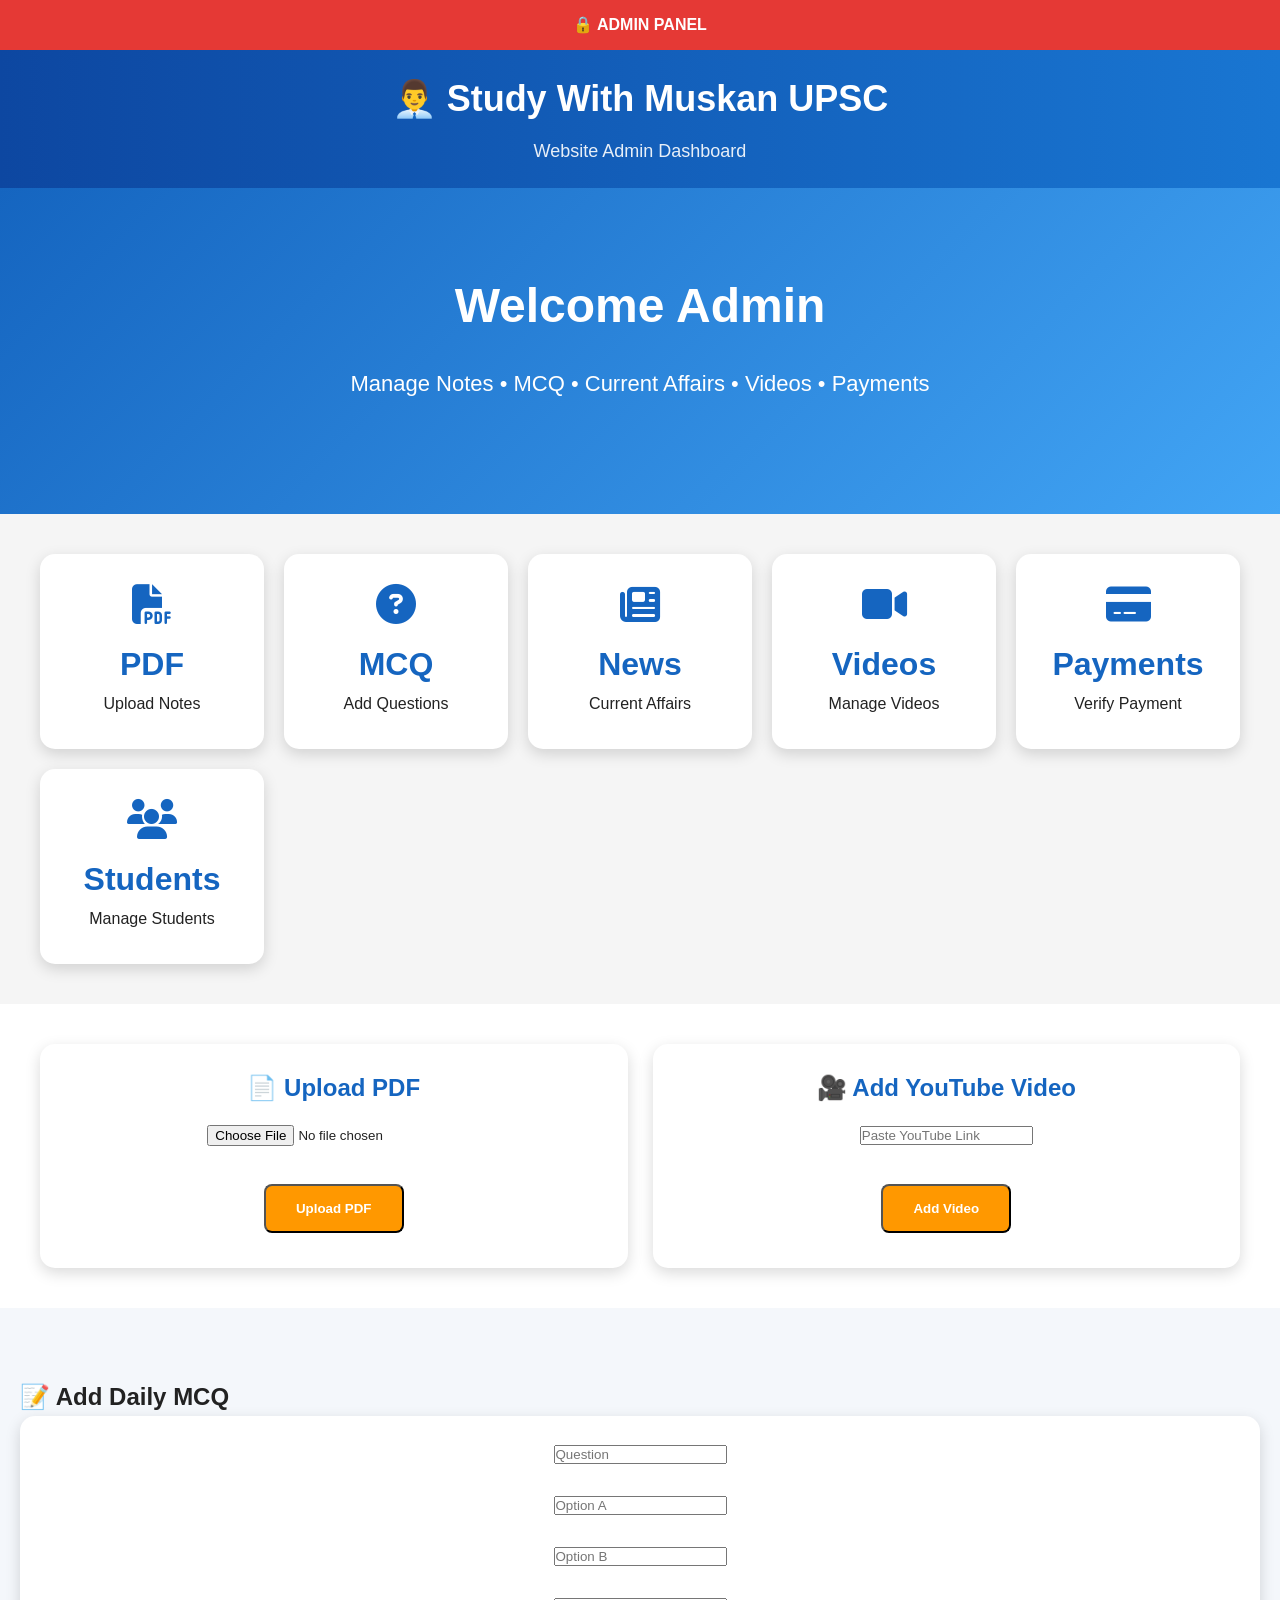
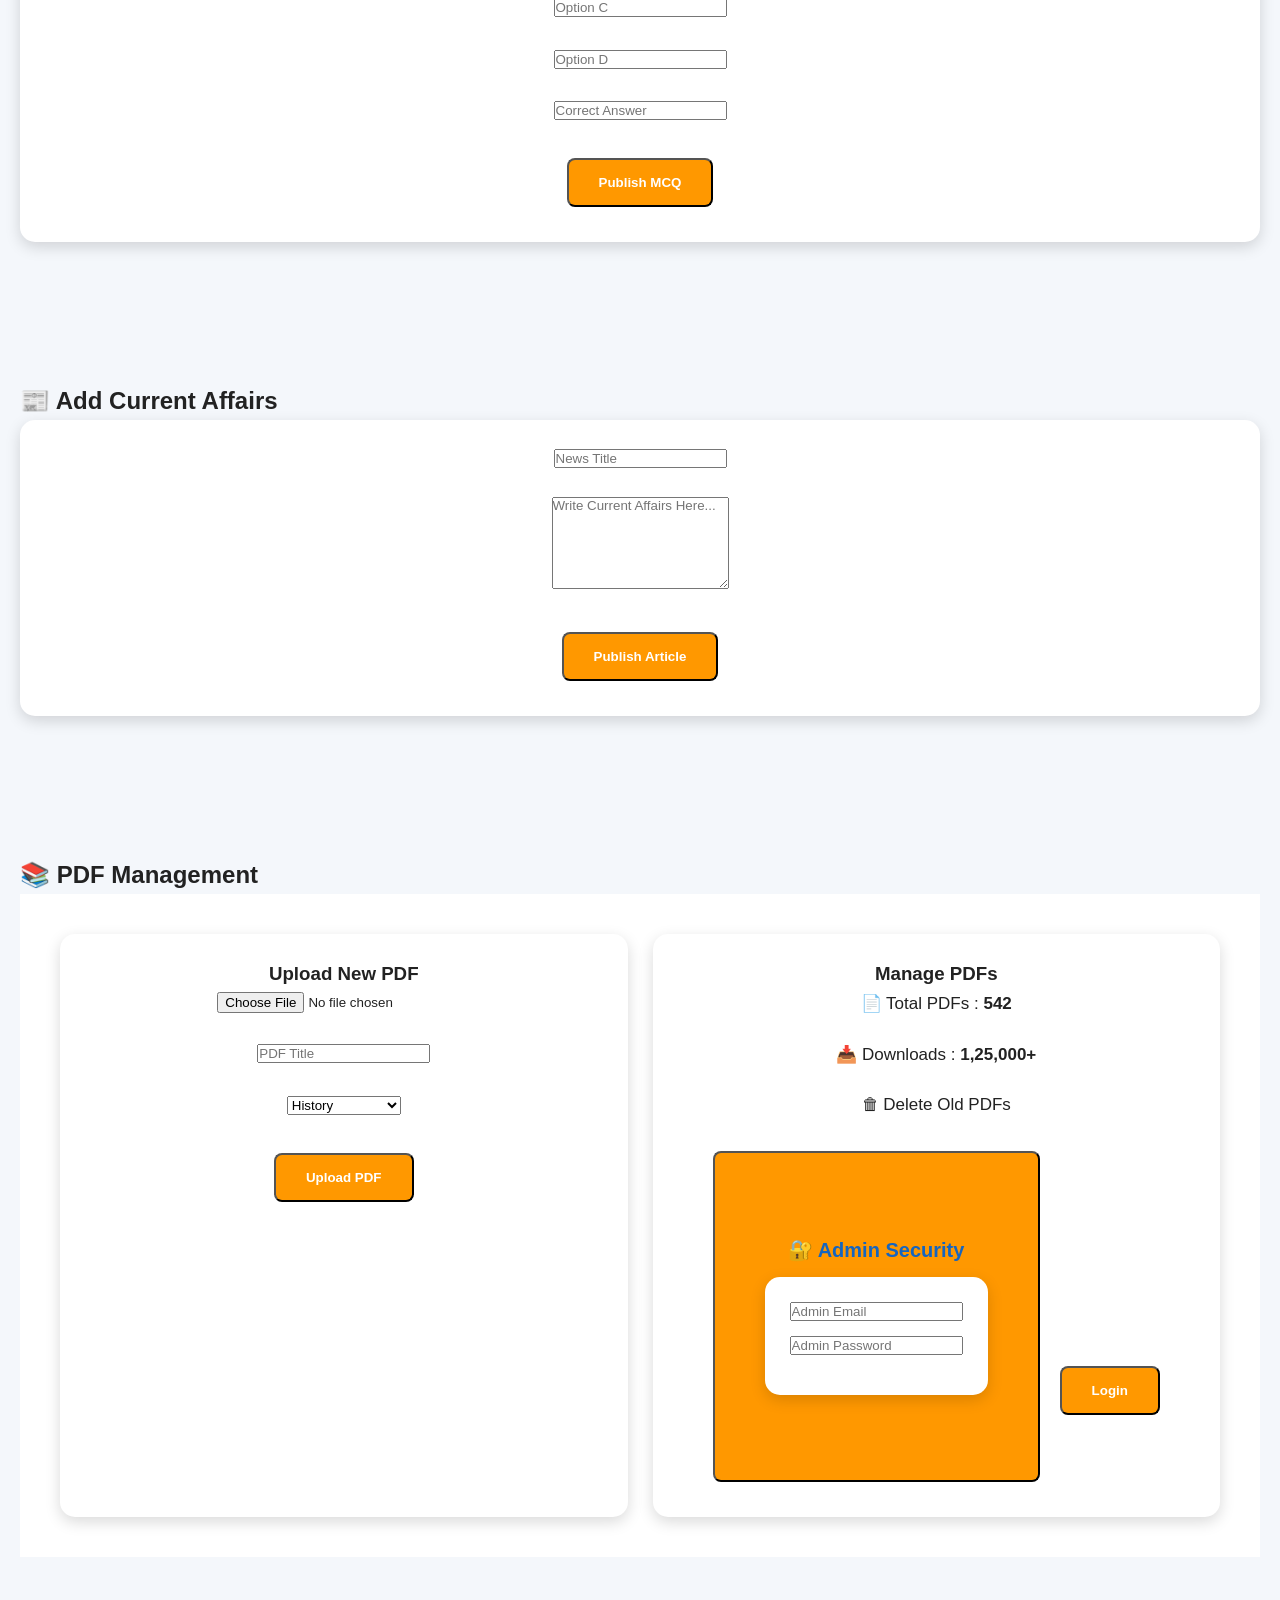
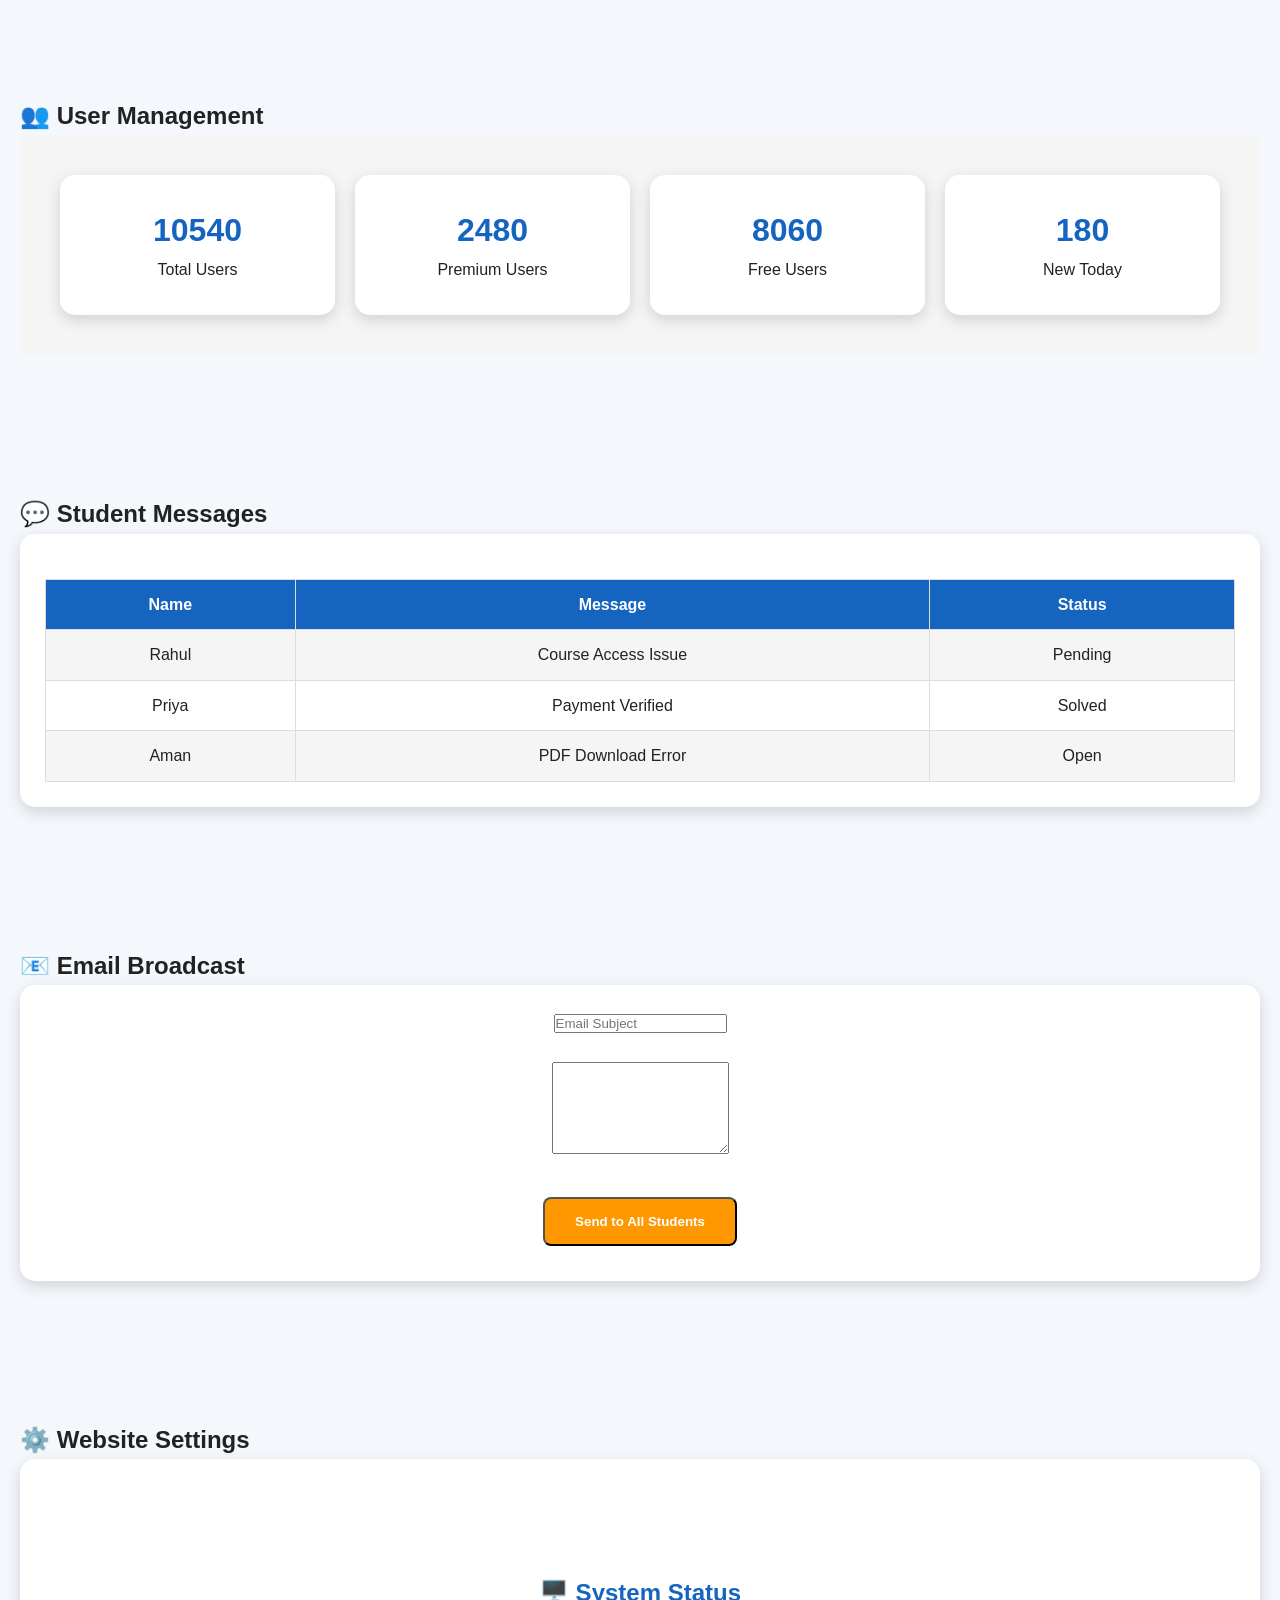
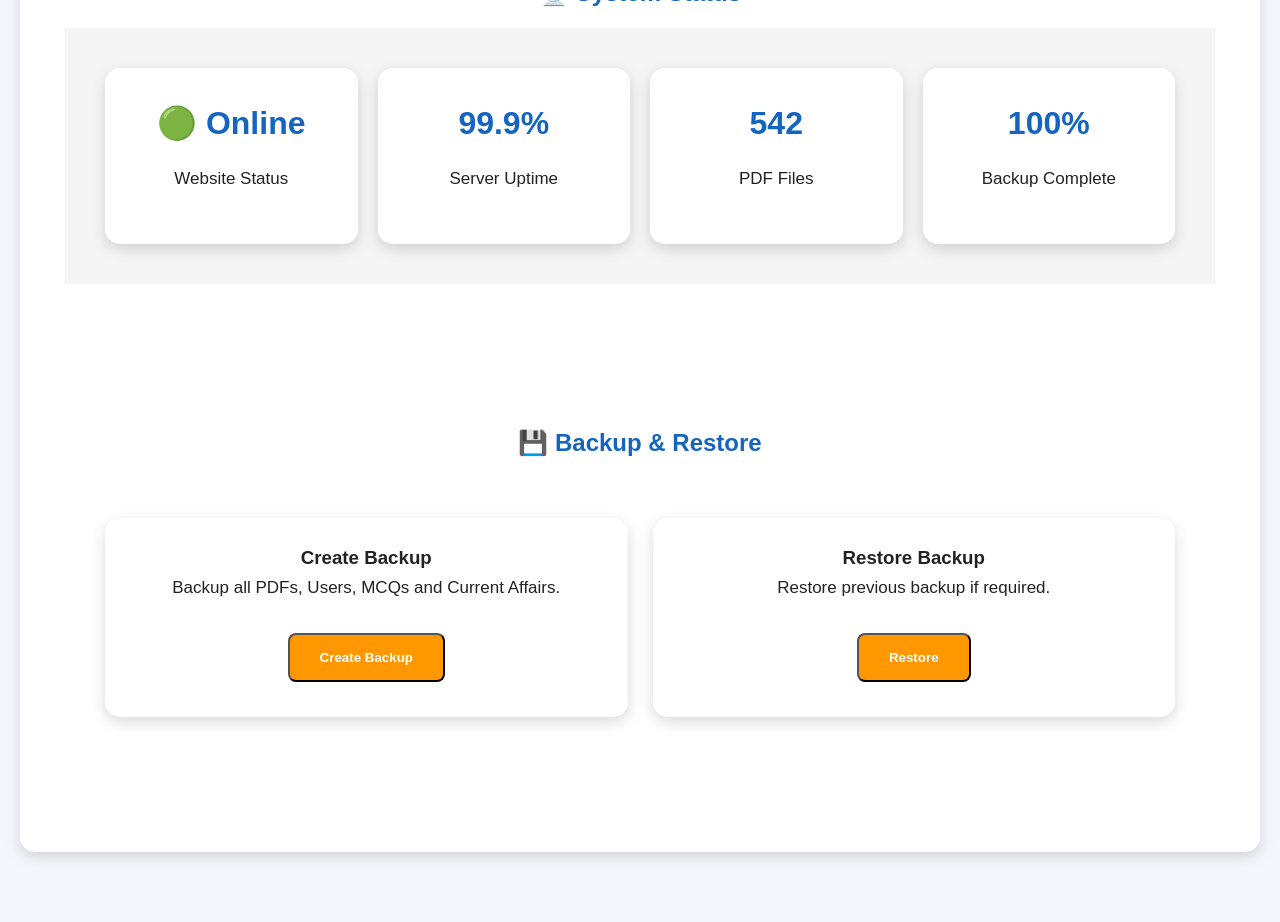
==== admin.html @ 0f6d8dc6 "Create admin.html" ====
<!DOCTYPE html>
<html lang="hi">

<head>

<meta charset="UTF-8">

<meta name="viewport" content="width=device-width, initial-scale=1.0">

<title>Admin Panel | Study With Muskan UPSC</title>

<link rel="stylesheet" href="style.css">

<link rel="stylesheet"
href="https://cdnjs.cloudflare.com/ajax/libs/font-awesome/6.5.2/css/all.min.css">

</head>

<body>

<div class="topbar">

🔒 ADMIN PANEL

</div>

<header class="header">

<div class="logo">

<h1>👨‍💼 Study With Muskan UPSC</h1>

<p>Website Admin Dashboard</p>

</div>

</header>

<section class="hero">

<h1>Welcome Admin</h1>

<p>

Manage Notes • MCQ • Current Affairs • Videos • Payments

</p>

</section>

<section class="dashboard">

<div class="box">

<i class="fa-solid fa-file-pdf"></i>

<h2>PDF</h2>

<p>Upload Notes</p>

</div>

<div class="box">

<i class="fa-solid fa-circle-question"></i>

<h2>MCQ</h2>

<p>Add Questions</p>

</div>

<div class="box">

<i class="fa-solid fa-newspaper"></i>

<h2>News</h2>

<p>Current Affairs</p>

</div>

<div class="box">

<i class="fa-solid fa-video"></i>

<h2>Videos</h2>

<p>Manage Videos</p>

</div>

<div class="box">

<i class="fa-solid fa-credit-card"></i>

<h2>Payments</h2>

<p>Verify Payment</p>

</div>

<div class="box">

<i class="fa-solid fa-users"></i>

<h2>Students</h2>

<p>Manage Students</p>

</div>

</section>

<section class="cards">

<div class="card">

<h2>📄 Upload PDF</h2>

<input type="file">

<br><br>

<button class="btn">

Upload PDF

</button>

</div>

<div class="card">

<h2>🎥 Add YouTube Video</h2>

<input
type="text"
placeholder="Paste YouTube Link">

<br><br>

<button class="btn">

Add Video

</button>

</div>

</section><section class="admin-tools">

<h2>📝 Add Daily MCQ</h2>

<div class="card">

<input type="text" placeholder="Question"><br><br>

<input type="text" placeholder="Option A"><br><br>

<input type="text" placeholder="Option B"><br><br>

<input type="text" placeholder="Option C"><br><br>

<input type="text" placeholder="Option D"><br><br>

<input type="text" placeholder="Correct Answer"><br><br>

<button class="btn">

Publish MCQ

</button>

</div>

</section>

<section class="admin-current-affairs">

<h2>📰 Add Current Affairs</h2>

<div class="card">

<input type="text" placeholder="News Title"><br><br>

<textarea rows="6" placeholder="Write Current Affairs Here..."></textarea><br><br>

<button class="btn">

Publish Article

</button>

</div>

</section>

<section class="<section class="pdf-management">

<h2>📚 PDF Management</h2>

<div class="cards">

<div class="card">

<h3>Upload New PDF</h3>

<input type="file" accept=".pdf">

<br><br>

<input type="text" placeholder="PDF Title">

<br><br>

<select>

<option>History</option>

<option>Geography</option>

<option>Polity</option>

<option>Economy</option>

<option>Environment</option>

<option>Science & Tech</option>

<option>Current Affairs</option>

</select>

<br><br>

<button class="btn">

Upload PDF

</button>

</div>

<div class="card">

<h3>Manage PDFs</h3>

<p>📄 Total PDFs : <b>542</b></p>

<p>📥 Downloads : <b>1,25,000+</b></p>

<p>🗑 Delete Old PDFs</p>

<button class="btn"><section class="admin-login">

<h2>🔐 Admin Security</h2>

<div class="card">

<input
type="email"
placeholder="Admin Email">

<br><br>

<input
type="password"
placeholder="Admin Password">

<br><br>

<button class="btn">

Login

</button>

</div>

</section>

<section class="user-management">

<h2>👥 User Management</h2>

<div class="dashboard">

<div class="box">

<h2>10540</h2>

<p>Total Users</p>

</div>

<div class="box">

<h2>2480</h2>

<p>Premium Users</p>

</div>

<div class="box">

<h2>8060</h2>

<p>Free Users</p>

</div>

<div class="box">

<h2>180</h2>

<p>New Today</p>

</div>

</div>

</section>

<section class="student-messages">

<h2>💬 Student Messages</h2>

<div class="card">

<table>

<tr>

<th>Name</th>

<th>Message</th>

<th>Status</th>

</tr>

<tr>

<td>Rahul</td>

<td>Course Access Issue</td>

<td>Pending</td>

</tr>

<tr>

<td>Priya</td>

<td>Payment Verified</td>

<td>Solved</td>

</tr>

<tr>

<td>Aman</td>

<td>PDF Download Error</td>

<td>Open</td>

</tr>

</table>

</div>

</section>

<section class="email-broadcast">

<h2>📧 Email Broadcast</h2>

<div class="card">

<input
type="text"
placeholder="Email Subject">

<br><br>

<textarea
rows="6"
placeholder="Write Email Here...">

</textarea>

<br><br>

<button class="btn">

Send to All Students

</button>

</div>

</section>

<section class="website-settings">

<h2>⚙️ Website Settings</h2>

<div class="card">

<p><section class="system-status">

<h2>🖥️ System Status</h2>

<div class="dashboard">

<div class="box">
<h2>🟢 Online</h2>
<p>Website Status</p>
</div>

<div class="box">
<h2>99.9%</h2>
<p>Server Uptime</p>
</div>

<div class="box">
<h2>542</h2>
<p>PDF Files</p>
</div>

<div class="box">
<h2>100%</h2>
<p>Backup Complete</p>
</div>

</div>

</section>

<section class="backup-system">

<h2>💾 Backup & Restore</h2>

<div class="cards">

<div class="card">

<h3>Create Backup</h3>

<p>Backup all PDFs, Users, MCQs and Current Affairs.</p>

<button class="btn">

Create Backup

</button>

</div>

<div class="card">

<h3>Restore Backup</h3>

<p>Restore previous backup if required.</p>

<button class="btn">

Restore

</button>

</div>

</div>

</section>

<section class="admin
---- style.css ----
*{
margin:0;
padding:0;
box-sizing:border-box;
font-family:Arial,sans-serif;
scroll-behavior:smooth;
}

body{
background:#f4f7fb;
color:#222;
line-height:1.6;
}

.topbar{
background:#e53935;
color:#fff;
padding:12px;
text-align:center;
font-weight:bold;
font-size:16px;
}

.header{
background:linear-gradient(90deg,#0d47a1,#1976d2);
padding:20px;
text-align:center;
color:white;
position:sticky;
top:0;
z-index:1000;
}

.logo h1{
font-size:36px;
margin-bottom:8px;
}

.logo p{
font-size:18px;
opacity:.9;
}

nav{
margin-top:20px;
}

nav a{
display:inline-block;
margin:6px;
padding:10px 18px;
text-decoration:none;
background:white;
color:#1565c0;
border-radius:8px;
font-weight:bold;
transition:.3s;
}

nav a:hover{
background:#ff9800;
color:white;
}

.search-box{
margin:20px auto;
display:flex;
justify-content:center;
}

.search-box input{
width:60%;
padding:12px;
border:2px solid #1565c0;
border-radius:8px 0 0 8px;
font-size:16px;
}

.search-box button{
padding:12px 20px;
border:none;
background:#1565c0;
color:white;
border-radius:0 8px 8px 0;
cursor:pointer;
}

#darkBtn{
margin-top:15px;
padding:12px 25px;
background:#ff9800;
color:white;
border:none;
border-radius:8px;
cursor:pointer;
font-size:16px;
}.hero{
background:linear-gradient(135deg,#1565c0,#42a5f5);
color:white;
text-align:center;
padding:80px 20px;
}

.hero h1{
font-size:48px;
margin-bottom:20px;
}

.hero p{
font-size:22px;
margin-bottom:30px;
}

.btn,
.btn2{
display:inline-block;
padding:15px 30px;
margin:10px;
text-decoration:none;
border-radius:8px;
font-weight:bold;
transition:.3s;
}

.btn{
background:#ff9800;
color:white;
}

.btn:hover{
background:#f57c00;
transform:scale(1.05);
}

.btn2{
background:white;
color:#1565c0;
}

.btn2:hover{
background:#eeeeee;
transform:scale(1.05);
}

.dashboard{
display:grid;
grid-template-columns:repeat(auto-fit,minmax(220px,1fr));
gap:20px;
padding:40px;
background:#f5f5f5;
}

.box{
background:white;
padding:30px;
text-align:center;
border-radius:15px;
box-shadow:0 5px 15px rgba(0,0,0,.15);
transition:.3s;
}

.box:hover{
transform:translateY(-8px);
}

.box i{
font-size:40px;
color:#1565c0;
margin-bottom:15px;
}

.box h2{
font-size:32px;
color:#1565c0;
}.cards{
display:grid;
grid-template-columns:repeat(auto-fit,minmax(280px,1fr));
gap:25px;
padding:40px;
background:#ffffff;
}

.card{
background:white;
padding:25px;
text-align:center;
border-radius:15px;
box-shadow:0 5px 15px rgba(0,0,0,.15);
transition:.3s;
}

.card:hover{
transform:translateY(-10px);
box-shadow:0 10px 25px rgba(0,0,0,.25);
}

.card i{
font-size:50px;
color:#1565c0;
margin-bottom:15px;
}

.card h2{
margin-bottom:15px;
color:#1565c0;
}

.card p{
margin-bottom:20px;
font-size:17px;
}

.card-btn{
display:inline-block;
padding:12px 25px;
background:#1565c0;
color:white;
text-decoration:none;
border-radius:8px;
font-weight:bold;
transition:.3s;
}

.card-btn:hover{
background:#ff9800;
}

.live-section,
.updates,
.study-plan{
padding:50px 20px;
text-align:center;
}

.live-card{
max-width:900px;
margin:auto;
background:white;
padding:20px;
border-radius:15px;
box-shadow:0 5px 15px rgba(0,0,0,.15);
}

.update{
background:white;
margin:15px auto;
padding:20px;
max-width:800px;
border-left:6px solid #1565c0;
border-radius:10px;
box-shadow:0 3px 10px rgba(0,0,0,.1);
}.pdf-library,
.reviews,
.counter,
.premium,
.payment,
.telegram,
.whatsapp,
.newsletter{
padding:60px 20px;
text-align:center;
background:#f8f9fa;
}

.pdf-card,
.review-card,
.premium-card{
background:#fff;
padding:25px;
margin:20px auto;
max-width:420px;
border-radius:15px;
box-shadow:0 5px 15px rgba(0,0,0,.15);
transition:.3s;
}

.pdf-card:hover,
.review-card:hover,
.premium-card:hover{
transform:translateY(-8px);
}

.count-box{
display:inline-block;
width:220px;
margin:15px;
padding:25px;
background:#1565c0;
color:#fff;
border-radius:15px;
}

.count-box h2{
font-size:36px;
margin-bottom:10px;
}

.newsletter input{
width:70%;
max-width:500px;
padding:15px;
border:2px solid #1565c0;
border-radius:8px;
margin:15px 0;
font-size:16px;
}

.newsletter button{
padding:15px 30px;
background:#1565c0;
color:#fff;
border:none;
border-radius:8px;
cursor:pointer;
font-size:18px;
}

.payment img{
border-radius:12px;
box-shadow:0 5px 15px rgba(0,0,0,.2);
margin:20px 0;
}

.telegram .btn,
.whatsapp .btn{
margin-top:20px;
}.featured-videos,
.toppers,
.faq,
.calendar,
.progress,
.achievements,
.notice-board,
.latest-news,
.app-download,
.social-media{
padding:60px 20px;
text-align:center;
background:#ffffff;
}

.video-grid{
display:grid;
grid-template-columns:repeat(auto-fit,minmax(280px,1fr));
gap:20px;
margin-top:30px;
}

.video-card,
.topper-card,
.news-card,
.achievement-card{
background:#fff;
padding:25px;
border-radius:15px;
box-shadow:0 5px 15px rgba(0,0,0,.15);
transition:.3s;
}

.video-card:hover,
.topper-card:hover,
.news-card:hover,
.achievement-card:hover{
transform:translateY(-8px);
}

.faq details{
max-width:800px;
margin:15px auto;
padding:15px;
background:#fff;
border-radius:10px;
box-shadow:0 3px 10px rgba(0,0,0,.1);
text-align:left;
}

.calendar ul{
max-width:700px;
margin:auto;
text-align:left;
}

.calendar li{
margin:12px 0;
font-size:18px;
}

progress{
width:100%;
height:20px;
margin-bottom:20px;
}

.social-media a{
display:inline-block;
margin:10px;
padding:12px 20px;
background:#1565c0;
color:white;
text-decoration:none;
border-radius:8px;
transition:.3s;
}

.social-media a:hover{
background:#ff9800;
}.admin-preview,
.chat-support,
.back-top,
.notification,
.countdown,
.visitor-counter,
.quote,
.download-app,
.social{
padding:60px 20px;
text-align:center;
background:#f5f7fb;
}

.admin-card{
max-width:600px;
margin:auto;
background:#fff;
padding:30px;
border-radius:15px;
box-shadow:0 5px 15px rgba(0,0,0,.15);
}

.admin-card p{
padding:10px 0;
font-size:18px;
}

.footer{
background:#0d47a1;
color:#fff;
padding:50px 20px;
margin-top:40px;
}

.footer-box{
margin:20px;
display:inline-block;
vertical-align:top;
min-width:250px;
}

.footer a{
color:#fff;
text-decoration:none;
line-height:2;
}

.footer a:hover{
color:#ffeb3b;
}

.footer hr{
margin:30px 0;
border:1px solid rgba(255,255,255,.2);
}

.visitor-counter h1{
font-size:60px;
color:#1565c0;
}

blockquote{
font-size:24px;
font-style:italic;
max-width:900px;
margin:auto;
color:#444;
}

.social a{
display:inline-block;
margin:10px;
padding:12px 20px;
background:#1565c0;
color:white;
border-radius:8px;
text-decoration:none;
transition:.3s;
}

.social a:hover{
background:#ff9800;
}/* ===== Mobile Responsive ===== */

@media(max-width:992px){

nav{
display:flex;
flex-wrap:wrap;
justify-content:center;
}

.search-box input{
width:90%;
}

.hero h1{
font-size:36px;
}

.hero p{
font-size:18px;
}

.dashboard{
grid-template-columns:repeat(2,1fr);
}

.cards{
grid-template-columns:repeat(2,1fr);
}

.video-grid{
grid-template-columns:repeat(2,1fr);
}

}

@media(max-width:768px){

.logo h1{
font-size:28px;
}

.logo p{
font-size:15px;
}

nav a{
display:block;
margin:8px auto;
width:90%;
}

.search-box{
display:block;
}

.search-box input{
width:100%;
margin-bottom:10px;
}

.search-box button{
width:100%;
border-radius:8px;
}

.hero{
padding:60px 15px;
}

.hero h1{
font-size:30px;
}

.hero p{
font-size:17px;
}

.dashboard,
.cards,
.video-grid{
grid-template-columns:1fr;
}

.box,
.card,
.pdf-card,
.review-card,
.premium-card{
width:100%;
}

.footer-box{
display:block;
margin:25px auto;
text-align:center;
}

iframe{
height:250px;
}

}

@media(max-width:480px){

.topbar{
font-size:13px;
}

.hero h1{
font-size:24px;
}

.hero p{
font-size:15px;
}

.btn,
.btn2,
.card-btn{
width:100%;
margin-top:10px;
}

.count-box{
width:100%;
}

.newsletter input{
width:100%;
}

}/* ===== Animation ===== */

@keyframes fadeIn{
0%{
opacity:0;
transform:translateY(30px);
}
100%{
opacity:1;
transform:translateY(0);
}
}

.hero,
.card,
.box,
.pdf-card,
.review-card,
.video-card,
.topper-card,
.news-card,
.premium-card{
animation:fadeIn 1s ease;
}

.card:hover,
.box:hover,
.pdf-card:hover,
.review-card:hover,
.video-card:hover,
.topper-card:hover,
.news-card:hover,
.premium-card:hover{
transform:translateY(-10px) scale(1.03);
transition:.3s;
}

/* Scroll Bar */

::-webkit-scrollbar{
width:10px;
}

::-webkit-scrollbar-track{
background:#f1f1f1;
}

::-webkit-scrollbar-thumb{
background:#1565c0;
border-radius:10px;
}

::-webkit-scrollbar-thumb:hover{
background:#0d47a1;
}

/* Selection */

::selection{
background:#1565c0;
color:white;
}

/* Images */

img{
max-width:100%;
height:auto;
display:block;
border-radius:12px;
}

/* Tables */

table{
width:100%;
border-collapse:collapse;
margin-top:20px;
}

table th,
table td{
border:1px solid #ddd;
padding:12px;
text-align:center;
}

table th{
background:#1565c0;
color:white;
}

table tr:nth-child(even){
background:#f5f5f5;
}/* ===== Dark Mode ===== */

body.dark{
background:#121212;
color:#ffffff;
}

body.dark .header,
body.dark .footer{
background:#000;
}

body.dark .topbar{
background:#b71c1c;
}

body.dark .hero{
background:linear-gradient(135deg,#111,#333);
}

body.dark .card,
body.dark .box,
body.dark .pdf-card,
body.dark .review-card,
body.dark .video-card,
body.dark .topper-card,
body.dark .news-card,
body.dark .premium-card,
body.dark .update,
body.dark .live-card,
body.dark .admin-card{
background:#1f1f1f;
color:white;
}

body.dark nav a{
background:#333;
color:white;
}

body.dark nav a:hover{
background:#ff9800;
}

body.dark .search-box input{
background:#222;
color:white;
border:2px solid #666;
}

body.dark .search-box button{
background:#444;
}

body.dark .count-box{
background:#222;
}

body.dark table tr:nth-child(even){
background:#222;
}

body.dark blockquote{
color:#ddd;
}

body.dark a{
color:#90caf9;
}/* ===== Final Professional Touch ===== */

html{
scroll-behavior:smooth;
}

section{
padding:70px 20px;
}

h1,h2,h3{
font-weight:700;
}

p{
line-height:1.8;
}

.shadow{
box-shadow:0 8px 25px rgba(0,0,0,.15);
}

.round{
border-radius:20px;
}

.text-center{
text-align:center;
}

.bg-primary{
background:#1565c0;
color:white;
}

.bg-light{
background:#f8f9fa;
}

.text-primary{
color:#1565c0;
}

.mt-20{
margin-top:20px;
}

.mt-40{
margin-top:40px;
}

.mb-20{
margin-bottom:20px;
}

.mb-40{
margin-bottom:40px;
}

.hidden{
display:none;
}

.show{
display:block;
}

button{
transition:.3s;
}

button:hover{
transform:scale(1.05);
cursor:pointer;
}

iframe{
border-radius:15px;
box-shadow:0 8px 25px rgba(0,0,0,.2);
}

footer{
background:#0d47a1;
color:white;
text-align:center;
padding:40px 20px;
}

footer p{
margin:10px 0;
}

.footer-box{
padding:15px;
}

.card,
.box,
.pdf-card,
.video-card,
.review-card{
overflow:hidden;
}

.card img,
.video-card img{
transition:.4s;
}

.card:hover img,
.video-card:hover img{
transform:scale(1.08);
}
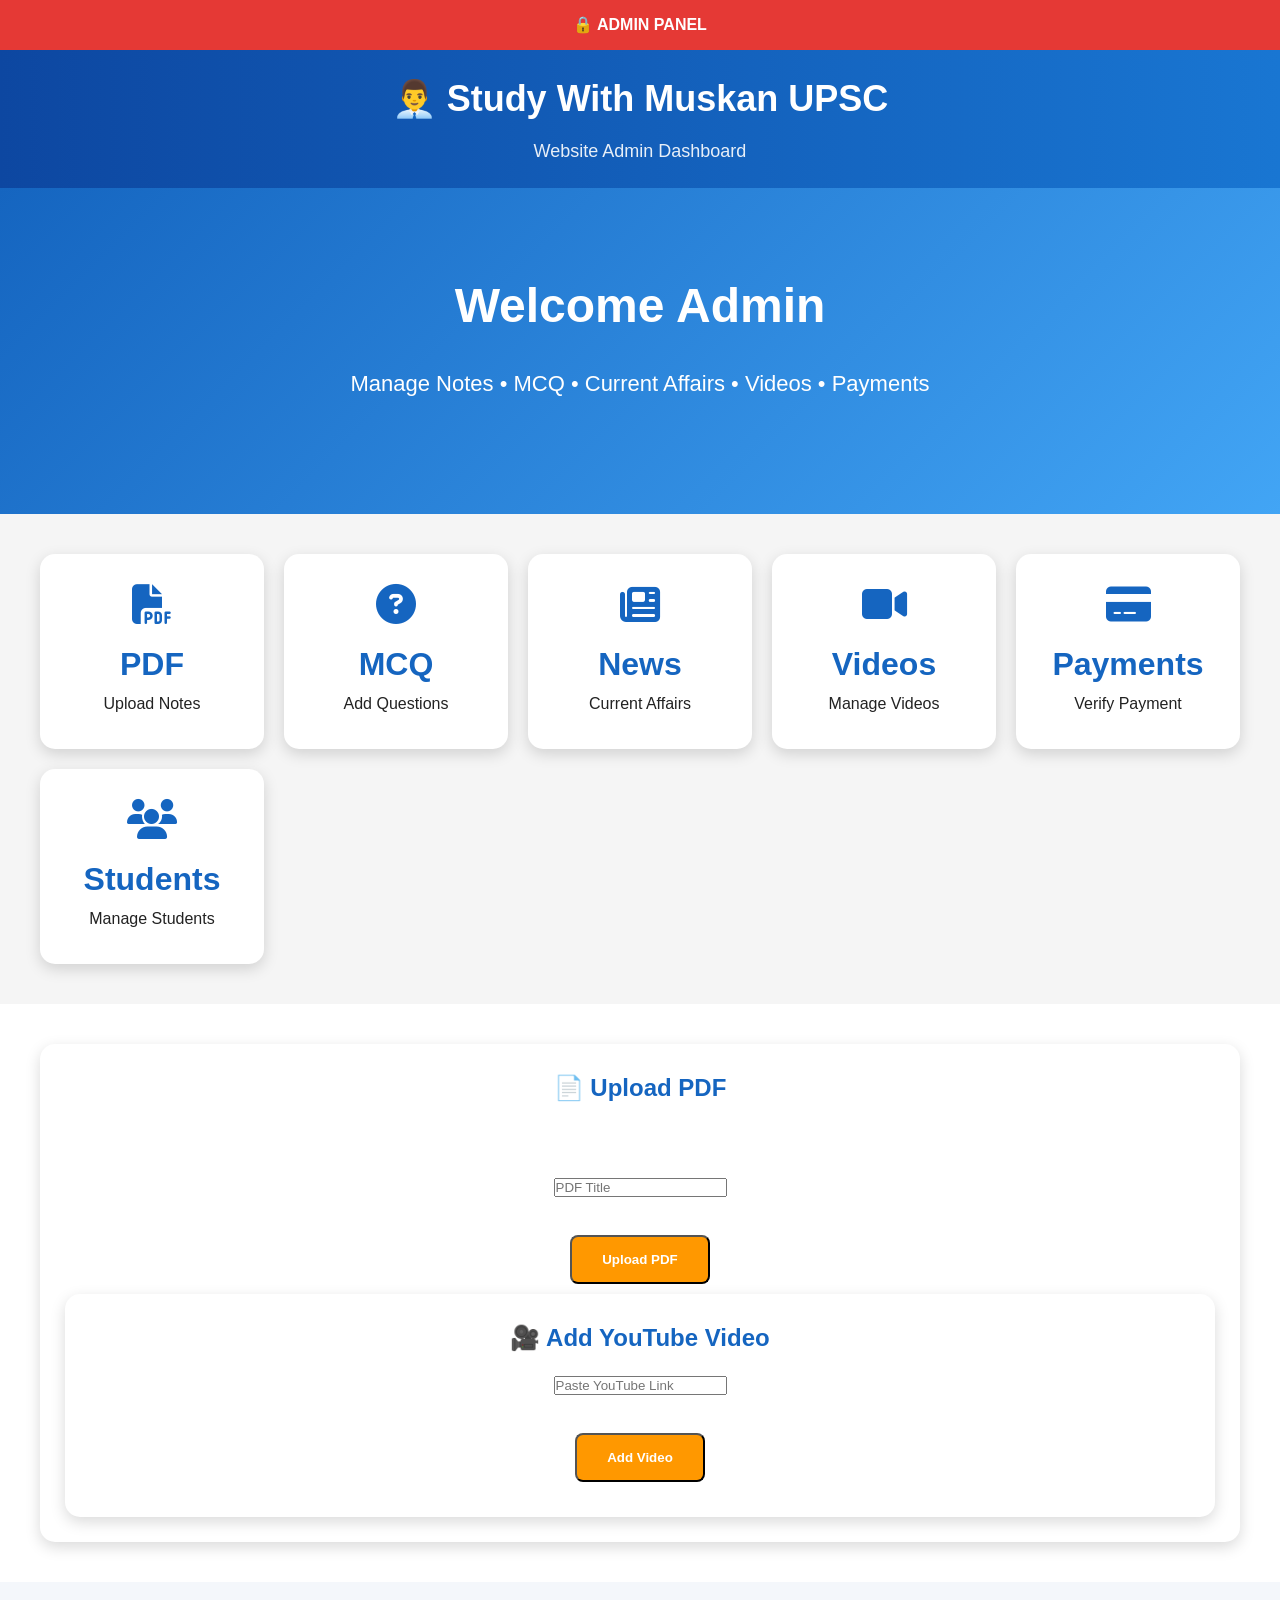
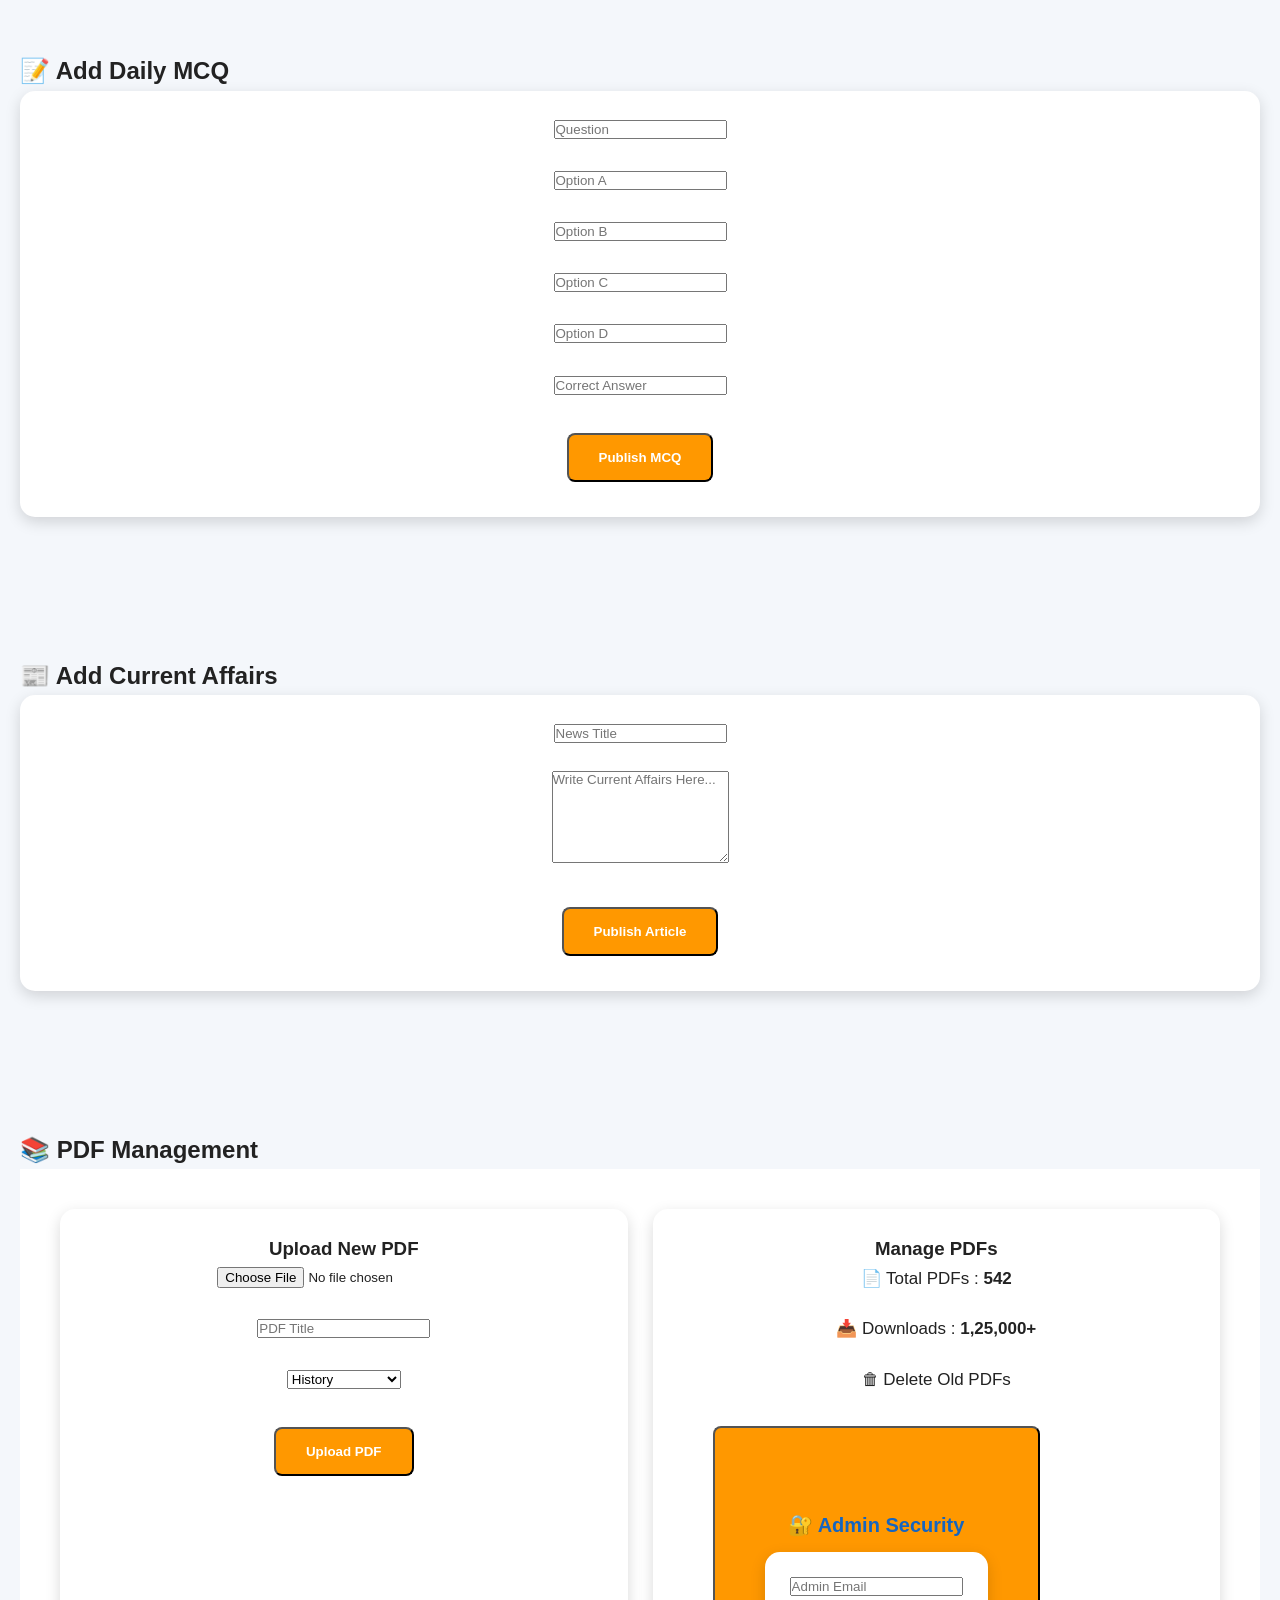
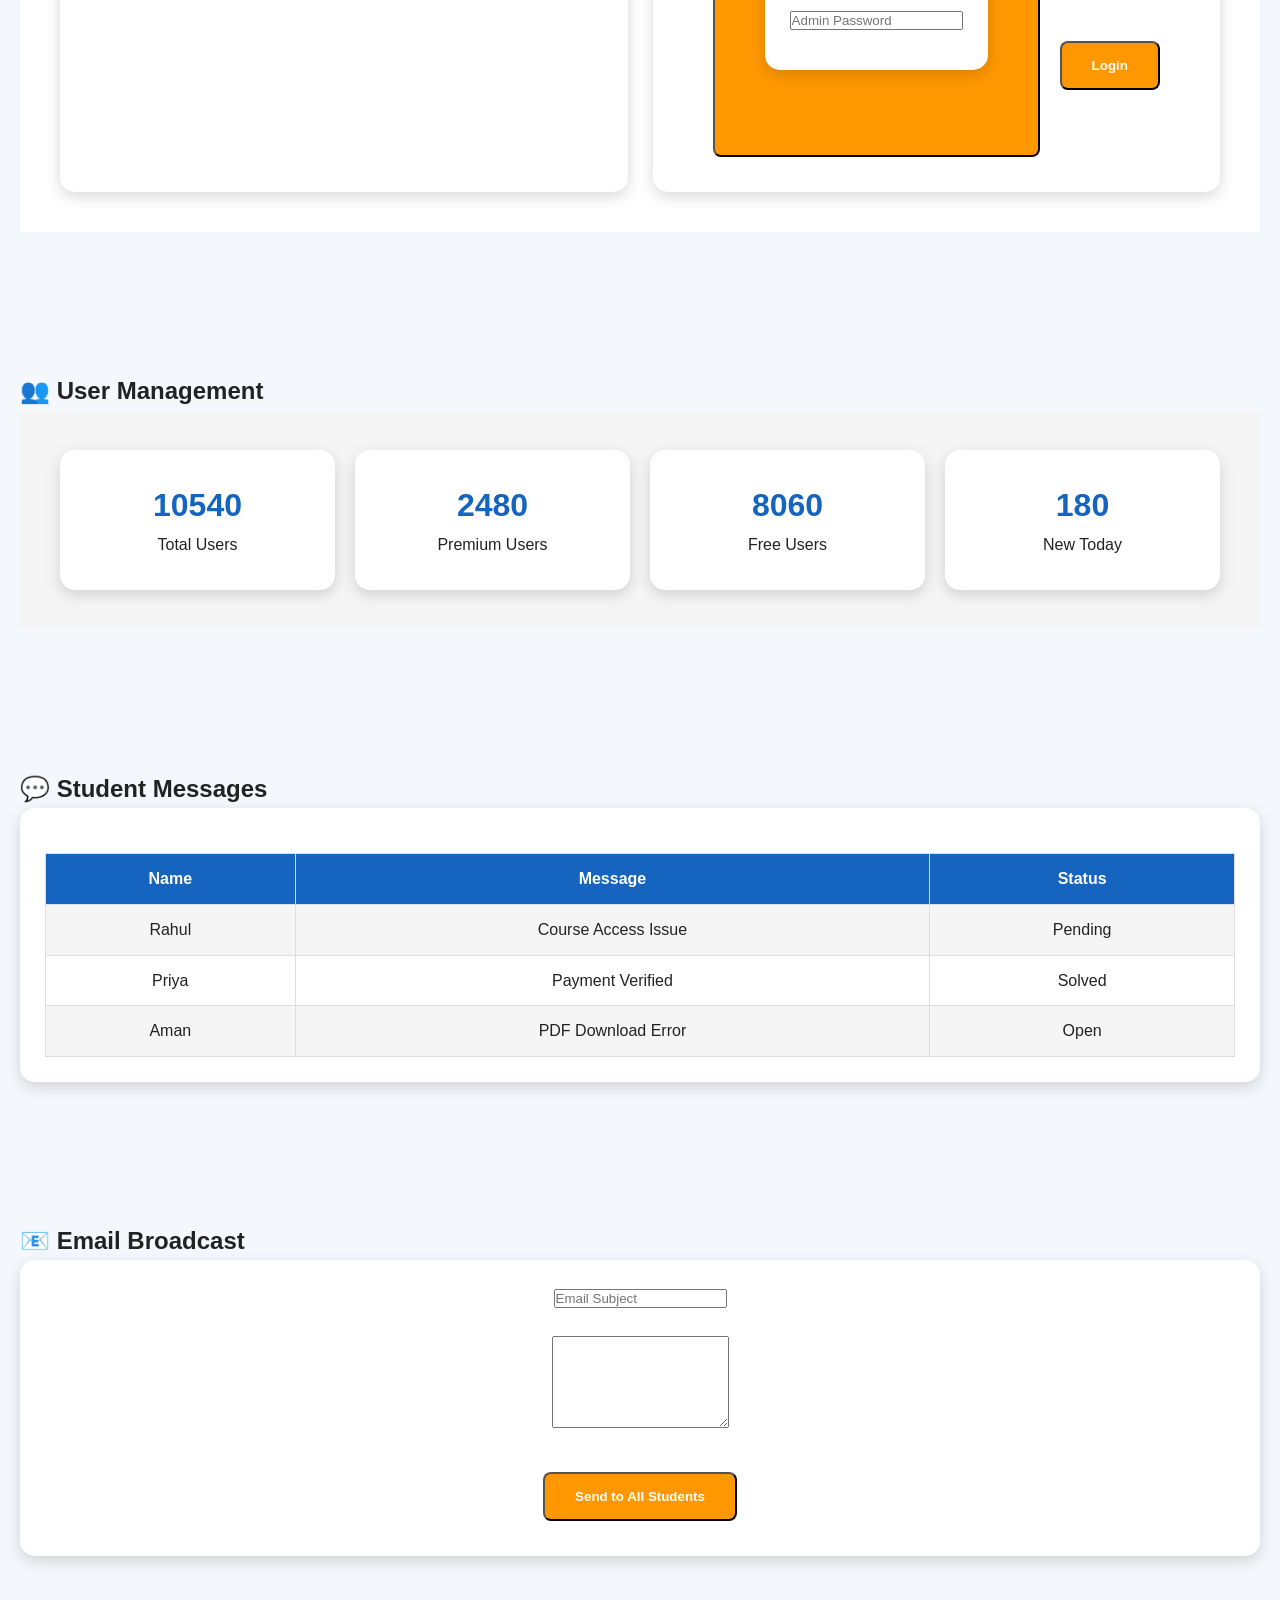
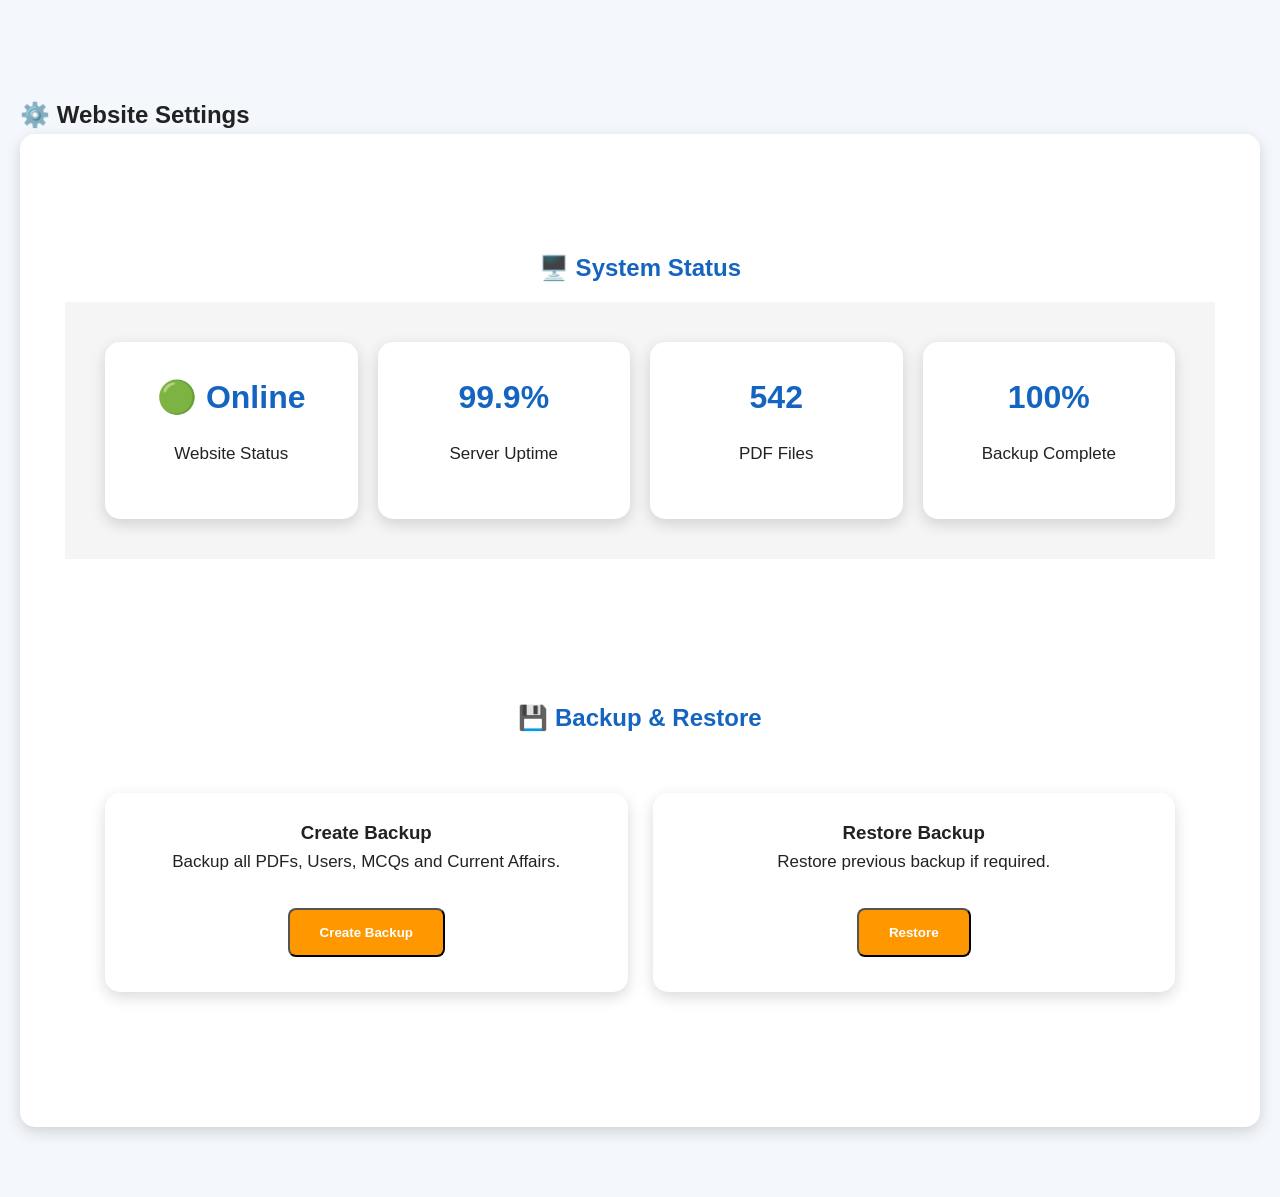
==== commit 2accf3c2: "Update admin.html" ====
--- a/admin.html
+++ b/admin.html
@@ -118,17 +118,17 @@
 
 <h2>📄 Upload PDF</h2>
 
-<input type="file">
-
-<br><br>
-
-<button class="btn">
-
+</div<input type="file" id="pdfFile" accept=".pdf">
+
+<br><br>
+
+<input type="text" id="pdfTitle" placeholder="PDF Title">
+
+<br><br>
+
+<button class="btn" onclick="uploadPDFNow()">
 Upload PDF
-
-</button>
-
-</div>
+</button>
 
 <div class="card">
 
